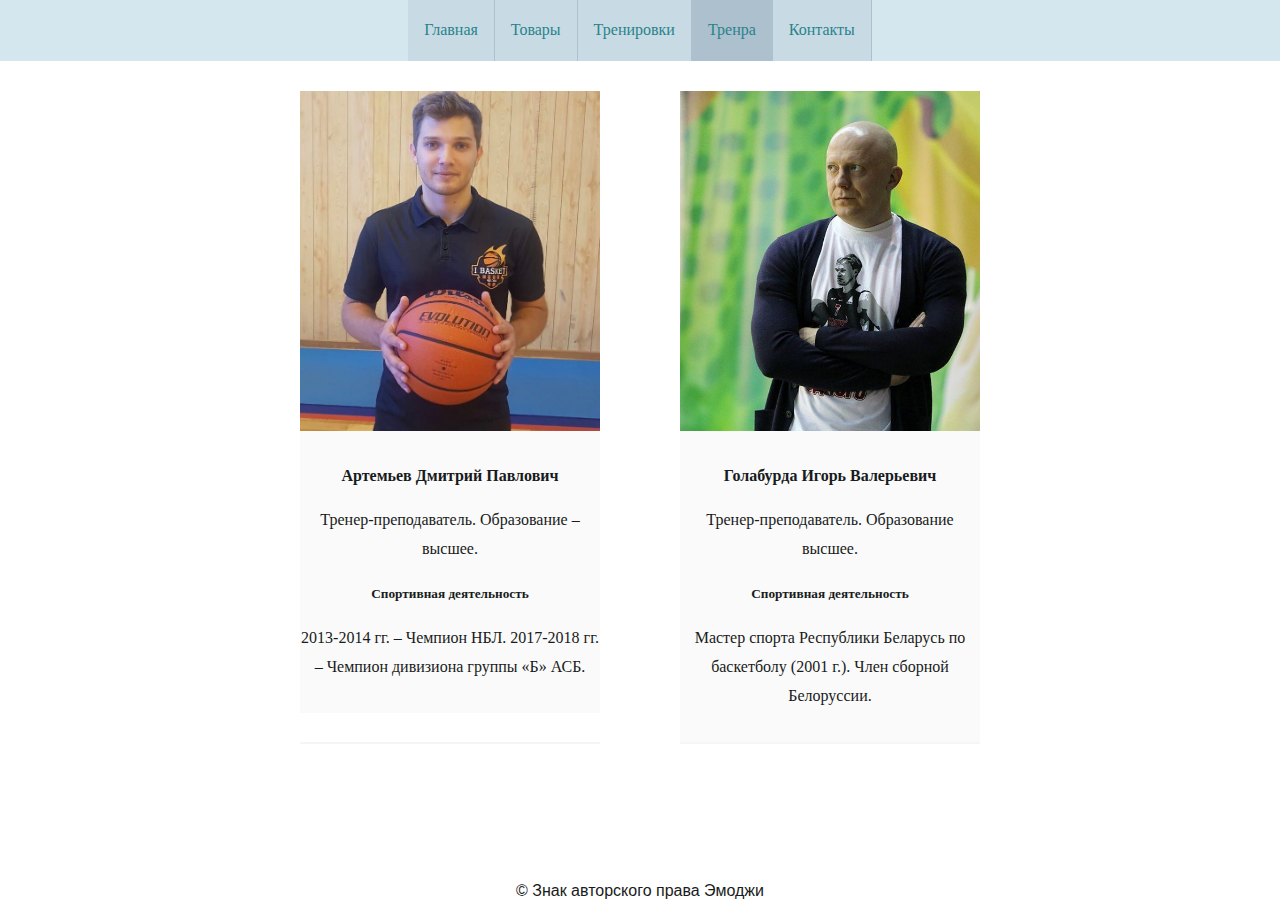
==== CMS/lab1/coachers.html @ e29beef2 "asp 2" ====
<!DOCTYPE html>
<html lang="en">
  <head>
    <meta charset="UTF-8" />
    <meta http-equiv="X-UA-Compatible" content="IE=edge" />
    <title>Document</title>
    <link
      href="styles/products.css"
      rel="stylesheet"
      type="text/css"
      media="screen"
    />
  </head>
  <body>
    <div class="header">
      <nav class="two">
        <ul>
          <li><a href="index.html">Главная</a></li>
          <li><a href="products.html">Товары</a></li>
          <li><a href="trains.html">Тренировки</a></li>
          <li class="active"><a href="#">Тренра</a></li>
          <li><a href="contacts.html">Контакты </a></li>
        </ul>
      </nav>
    </div>

    <div class="main-content">
      <div class="container">
        <div class="products">
          <div class="product-item">
            <img class="team-image" src="images/coach1.jpg" />
            <div class="product-list">
              <h4>Артемьев Дмитрий Павлович</h4>
              <p>Тренер-преподаватель. Образование – высшее.</p>
              <h5>Спортивная деятельность</h5>
              <p>
                2013-2014 гг. – Чемпион НБЛ. 2017-2018
                гг. – Чемпион дивизиона группы «Б» АСБ.
              </p>
            </div>
          </div>
          <div class="product-item">
            <img class="team-image" src="images/coach2.jpg" />
            <div class="product-list">
              <h4>Голабурда Игорь Валерьевич</h4>
              <p>Тренер-преподаватель. Образование высшее.</p>
              <h5>Спортивная деятельность</h5>
              <p>
                Мастер спорта Республики Беларусь по баскетболу (2001 г.). Член
                сборной Белоруссии. 
              </p>
            </div>
          </div>
        </div>
      </div>
    </div>

    <footer>
        © Знак авторского права Эмоджи
    </footer>
  </body>
</html>
---- CMS/lab1/styles/products.css ----
body {
	margin: 0;
	padding: 0;
	background: #FFFFFF;
	font-family: Arial, Helvetica, sans-serif;
	font-size: 16px;
	color: #181B20;
    display: flex;
    flex-direction: column;
    height: 100%;
}

html{
    height: 100%;
  }

h1 {
	font-size: 2em;
}

h2 {
	font-size: 2.4em;
}

h3 {
	font-size: 1.6em;
}

p, ul, ol {
	margin-top: 0;
	line-height: 180%;
}

ul, ol {
}

a {
	text-decoration: none;
	color: #9C9A9A;
}

a:hover {
	text-decoration: underline;
}

img.border {
	border: 6px solid #EEE7DF;
}

img.alignleft {
	float: left;
	margin-right: 25px;
}

img.alignright {
	float: right;
}

img.aligncenter {
	margin: 0px auto;
}

@import url(https://fonts.googleapis.com/css?family=Lora);
body {margin:0;}
h2 {
  font-family: monospace;
  color: #606060;
}
ul {
  list-style: none; 
  margin: 0 auto;
}
a {
  text-decoration: none;
  font-family: 'Lora', serif;
  transition: .5s linear;
}
i {
  margin-right: 10px;
}
nav {
  display: flex;
  margin: 0 auto;
}

.two ul {
  overflow: hidden;
  padding: 0;
}
.two li {
  float: left;
}
.two a {
  display: block;
  padding: 1em;
  border-right: 1px solid #ADC0CE;
  background: rgba(173, 192, 206, .3);
  color: #29838C;
}
.two a:hover {background: #ADC0CE}

.active {
    background: #ADC0CE
}

.header{
  background: #D4E7EE;
    width: 100%;
    flex: 0 0 auto;
    display: flex;
    justify-content: center;
    align-items: center;
}

.header-name{
    display: flex;
    justify-content: center;
}

.main-content{
    /* 1 flex-grow, 0 flex-shrink, auto flex-basis */
    flex: 1 0 auto;
    display: flex;
    flex-direction: column;
 }
 footer{
    /* 0 flex-grow, 0 flex-shrink, auto flex-basis */
    flex: 0 0 auto;
    margin: 0 auto;
    width: 100%;
    display: flex;
    justify-content: center;
    align-items:center
 }

 .container{
     display: flex;
     justify-content: center;
     align-items: center;
     flex-direction: column;
 }

.main-header{
    margin: 30px 30px 0px 0px;
}

 .main-text{
     max-width: 600px;
 }

 .main-image{
    max-width: 600px;
    max-height: 300px;
 }

 .double-border-button {
    text-decoration: none;
    display: inline-block;
    margin: 10px 20px;
    padding: 10px 30px;
    position: relative;
    border: 2px solid #f1c40f;
    color: #f1c40f;
    font-family: 'Montserrat', sans-serif;
    transition: .4s;
  }
  .double-border-button:after {
    content: "";
    position: absolute;
    top: 0;
    left: 0;
    right: 0;
    bottom: 0;
    width: 100%;
    height: 100%;
    margin: auto;
    border: 2px solid rgba(0, 0, 0, 0);
    transition: .4s;
  }
  .double-border-button:hover:after {
    border-color: #f1c40f;
    width: calc(100% - 10px);
    height: calc(100% + 10px);
  }


  * {
    box-sizing: border-box;
 }
 .product-item {
    
    width: 300px;
    text-align: center;
    margin: 0 40px;
    border-bottom: 2px solid #F5F5F5;
    background: white;
    font-family: "Open Sans";
    transition: .3s ease-in;
 }
 .product-item:hover {
    border-bottom: 2px solid #fc5a5a;
 }
 .product-item img {
    display: block;
    width: 100%;
 }
 .product-list {
    background: #fafafa;
    padding: 15px 0;
 }
 .product-list h3 {
    font-size: 18px;
    font-weight: 400;
    color: #444444;
    margin: 0 0 10px 0;
 }
 .price {
    font-size: 16px;
    color: #fc5a5a;
    display: block;
    margin-bottom: 12px;
 }
 .button {
    text-decoration: none;
    display: inline-block;
    padding: 0 12px;
    background: #cccccc;
    color: white;
    text-transform: uppercase;
    font-size: 12px;
    line-height: 28px;
    transition: .3s ease-in;
 }
 .product-item:hover .button {
    background: #fc5a5a;
 }

 .products{
     padding: 30px;
     display: flex;
 }

 .ball-image{
    object-fit: cover;
     width: 300px;
     height: 300px;
 }

 .team-image{
    object-fit: cover;
    width: 300px;
    height: 340px;
}
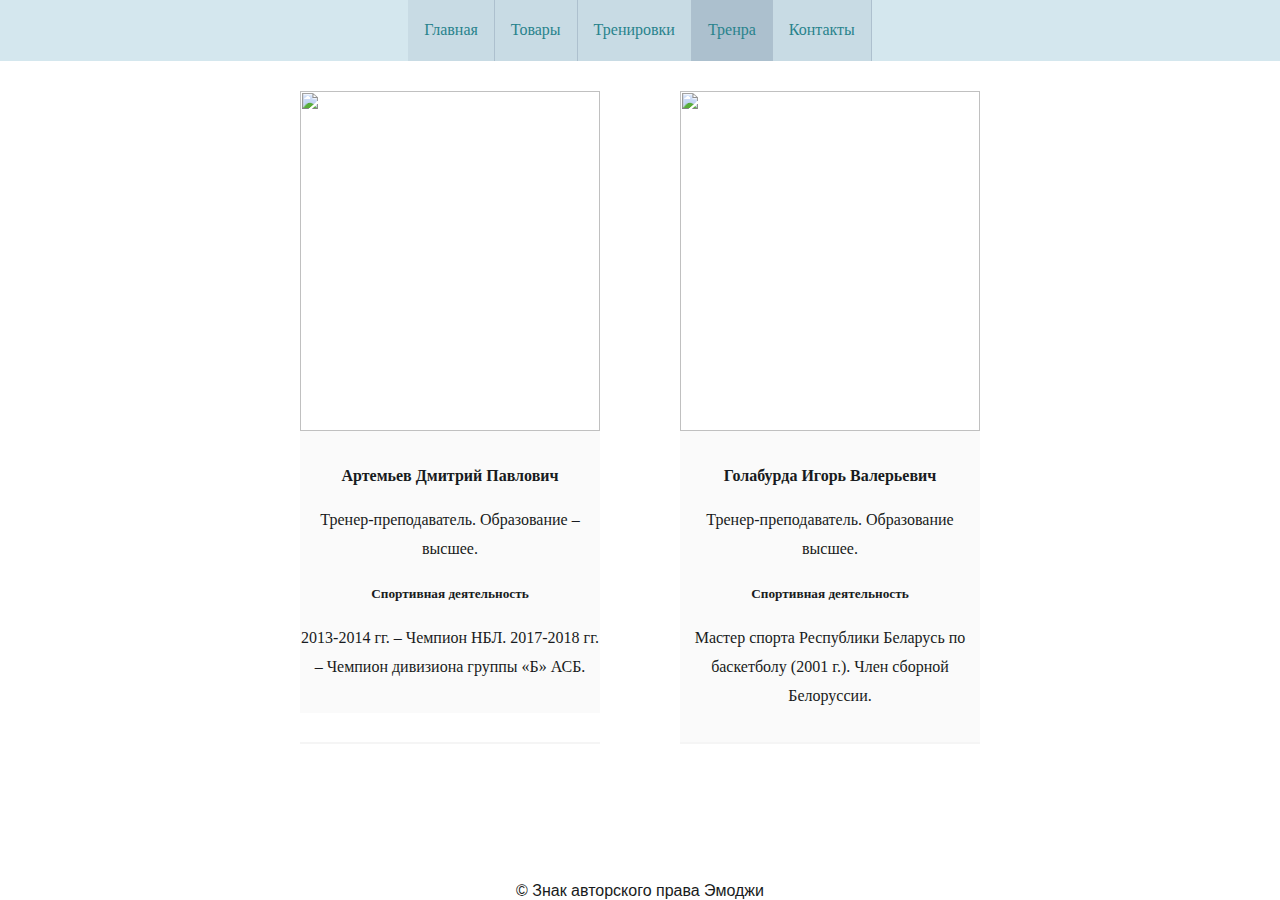
==== commit 66b5beb2: "sd" ====
--- a/CMS/lab1/coachers.html
+++ b/CMS/lab1/coachers.html
@@ -28,7 +28,7 @@
       <div class="container">
         <div class="products">
           <div class="product-item">
-            <img class="team-image" src="images/coach1.jpg" />
+            <img class="team-image" src="http://basket:8080/wp-content/uploads/2021/09/coach1.jpg" />
             <div class="product-list">
               <h4>Артемьев Дмитрий Павлович</h4>
               <p>Тренер-преподаватель. Образование – высшее.</p>
@@ -40,7 +40,7 @@
             </div>
           </div>
           <div class="product-item">
-            <img class="team-image" src="images/coach2.jpg" />
+            <img class="team-image" src="http://basket:8080/wp-content/uploads/2021/09/coach2.jpg" />
             <div class="product-list">
               <h4>Голабурда Игорь Валерьевич</h4>
               <p>Тренер-преподаватель. Образование высшее.</p>
